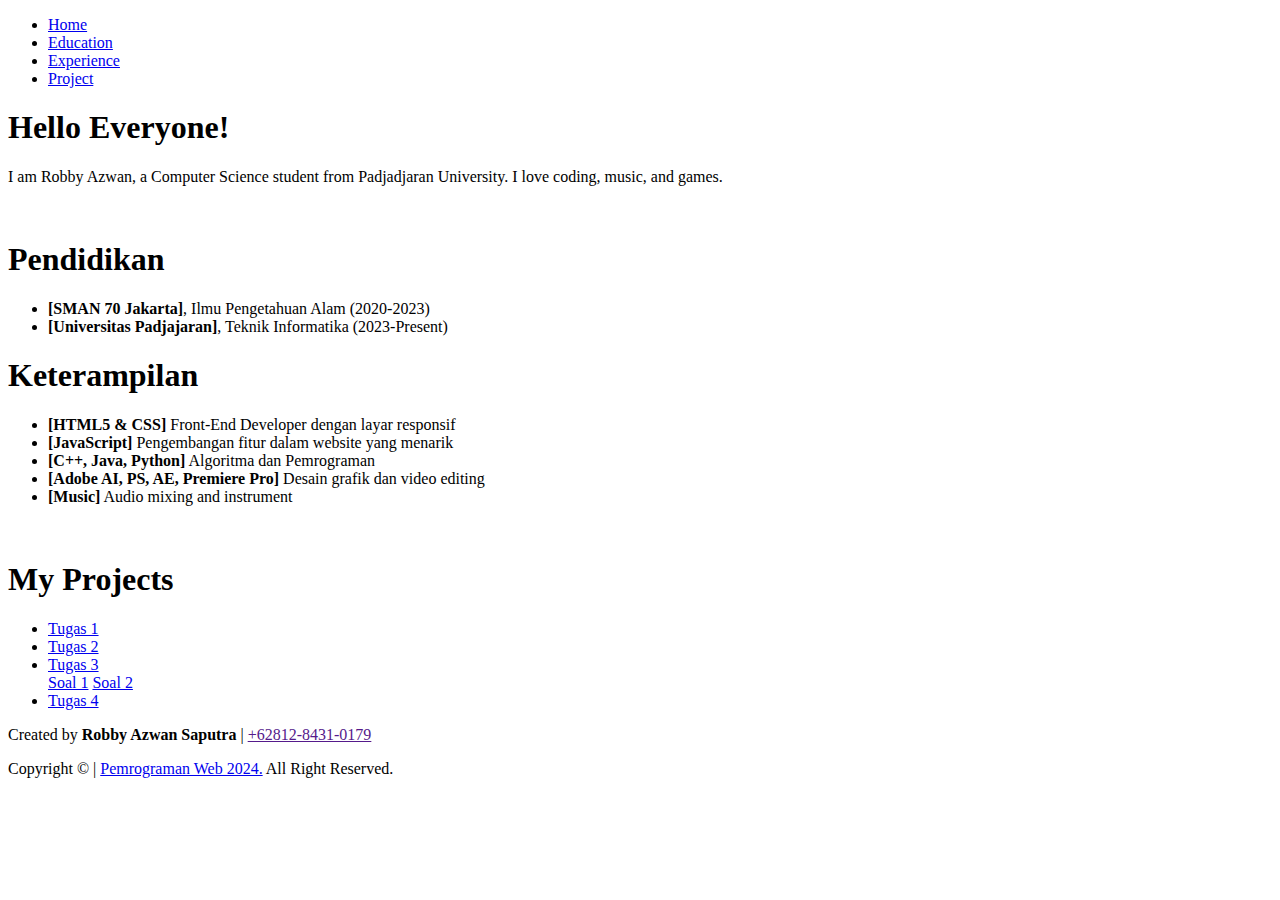
==== index.html @ 4d70c420 "add tugas 4" ====
<!DOCTYPE html>
<html>

<head>
    <meta charset="UTF-8">
    <meta name="viewport" content="width=device-width, initial-scale=1.0">
    <link href="style.css" rel="stylesheet">
    <title>Welcome To My Page ^^</title>
    <link rel="preconnect" href="https://fonts.googleapis.com">
    <link rel="preconnect" href="https://fonts.gstatic.com" crossorigin>
    <link
        href="https://fonts.googleapis.com/css2?family=Poppins:ital,wght@0,100;0,200;0,300;0,400;0,500;0,600;0,700;0,800;0,900;1,100;1,200;1,300;1,400;1,500;1,600;1,700;1,800;1,900&display=swap"
        rel="stylesheet">
    <link rel="icon" href="profile.jpg">
</head>

<body>
    <header>
        <nav class="navbar">
            <ul>
                <li><a href="#home">Home</a></li>
                <li><a href="#edu">Education</a></li>
                <li><a href="#edu">Experience</a></li>
                <li><a href="#project">Project</a></li>
            </ul>
        </nav>
    </header>
    <section id="home">
        <div class="hero-container">
            <div class="text">
                <h1>Hello Everyone!</h1>
                <p>I am Robby Azwan, a Computer Science student from Padjadjaran University. I love coding, music, and
                    games.</p>
            </div>
            <div class="foto">
                <img src="profile.jpg" alt="">
            </div>
        </div>
    </section>
    <section id="edu">
        <div class="edu-container">
            <div class="garis1"></div>

            <div class="pendidikan">
                <h1>Pendidikan</h1>
                <ul>
                    <li><strong>[SMAN 70 Jakarta]</strong>, Ilmu Pengetahuan Alam (2020-2023)</li>
                    <li><strong>[Universitas Padjajaran]</strong>, Teknik Informatika (2023-Present)</li>
                </ul>
            </div>
            <div class="keterampilan">
                <h1>Keterampilan</h1>
                <ul>
                    <li><strong>[HTML5 & CSS]</strong> Front-End Developer dengan layar responsif</li>
                    <li><strong>[JavaScript]</strong> Pengembangan fitur dalam website yang menarik</li>
                    <li><strong>[C++, Java, Python]</strong> Algoritma dan Pemrograman</li>
                    <li><strong>[Adobe AI, PS, AE, Premiere Pro]</strong> Desain grafik dan video editing</li>
                    <li><strong>[Music]</strong> Audio mixing and instrument</li>
                </ul>
            </div>
            <img src="foto.jpg" alt="">
            <div class="garis2"></div>
        </div>
    </section>
    <section id="project">
        <div class="project-container">
            <h1>My Projects</h1>
            <div class="box">
                <ul>
                    <li><a href="./Tugas 1/index.html">Tugas 1</a></li>
                    <li><a href="./Tugas 2/index.html">Tugas 2</a></li>
                    <li id="box3"><a href="#box3">Tugas 3</a>
                        <div class="soal">
                            <a href="./Tugas 3/Soal_1/index.html">Soal 1</a>
                            <a href="./Tugas 3/Soal_2/index.html">Soal 2</a>
                        </div>
                    </li>
                    <li><a href="./Tugas 4/index.php">Tugas 4</a></li>
                </ul>
            </div>
        </div>
    </section>
    <footer>
        <div class="footer">
            <p>Created by <strong style="cursor: pointer;">Robby Azwan Saputra</strong> | <a
                    href="">+62812-8431-0179</a></p>
            <p>Copyright &copy; | <a href="#home">Pemrograman Web 2024.</a> All Right
                Reserved.</p>
        </div>
    </footer>
</body>

</html>
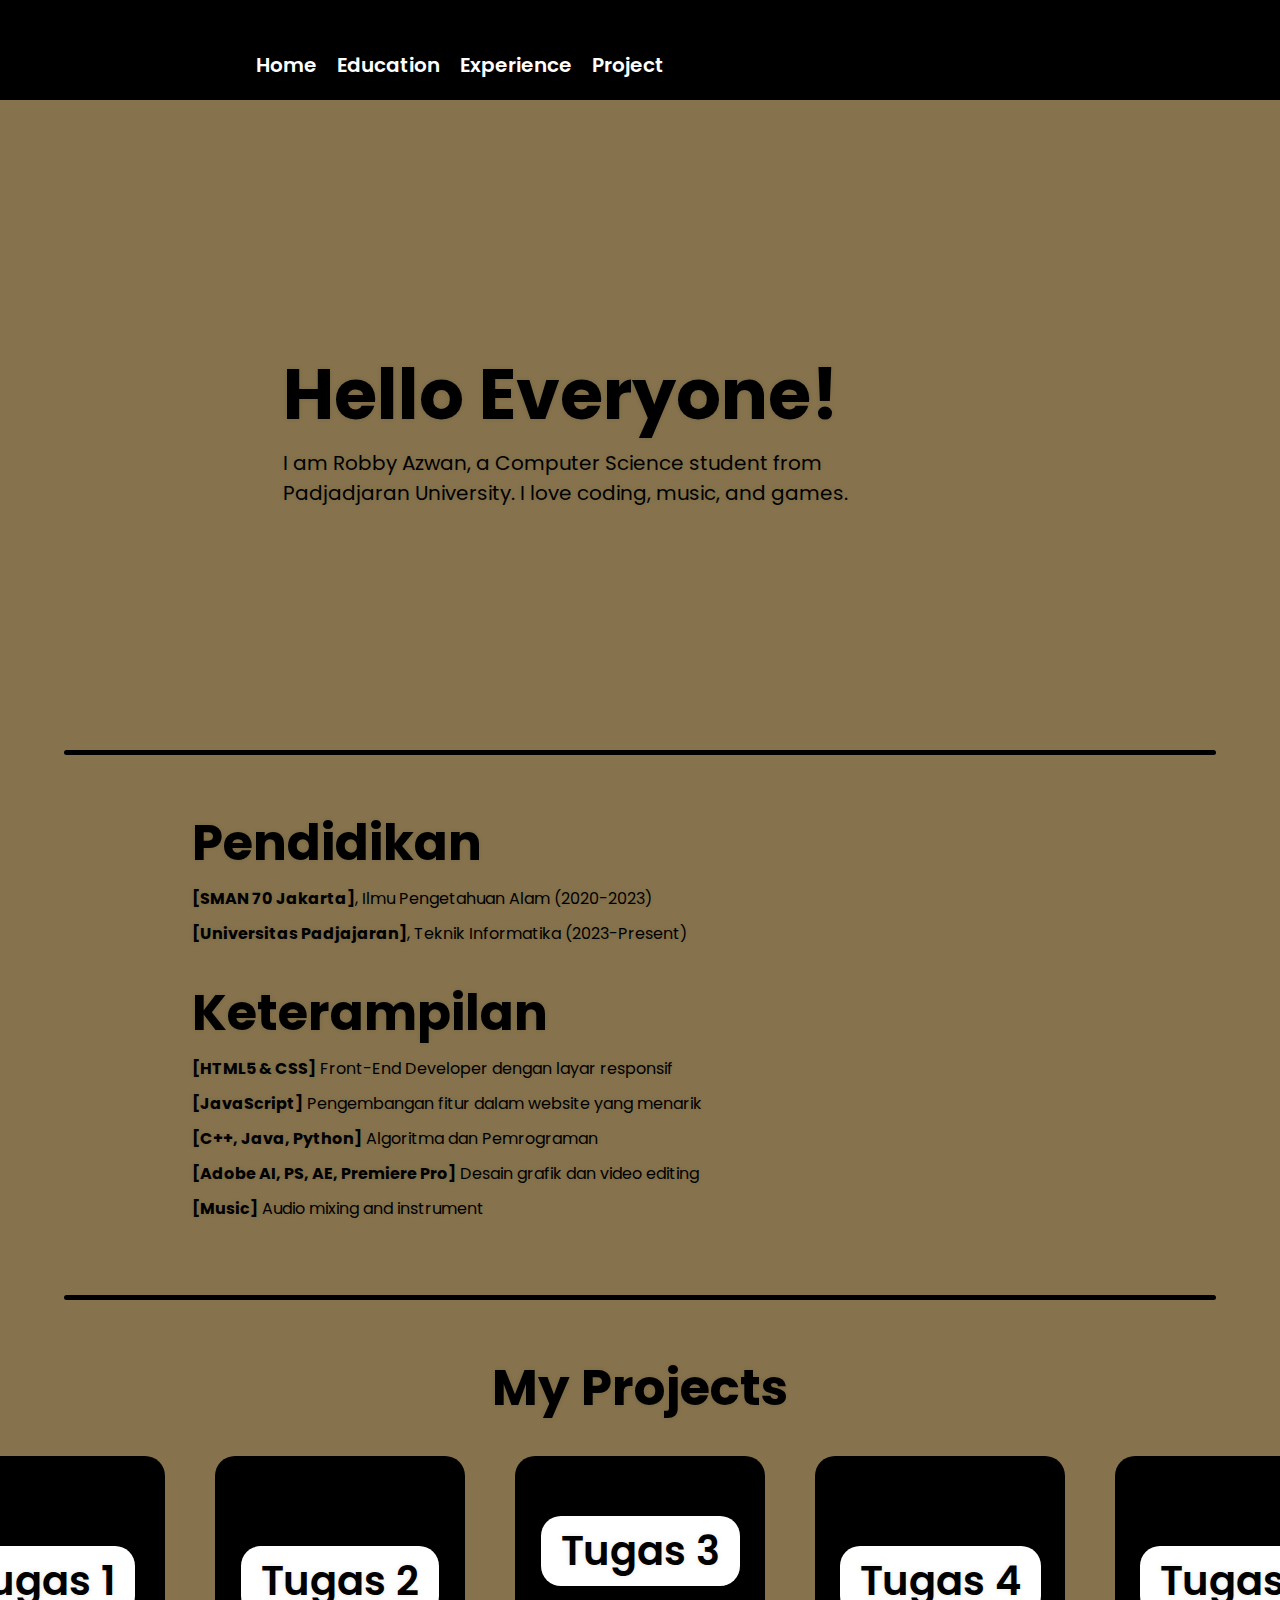
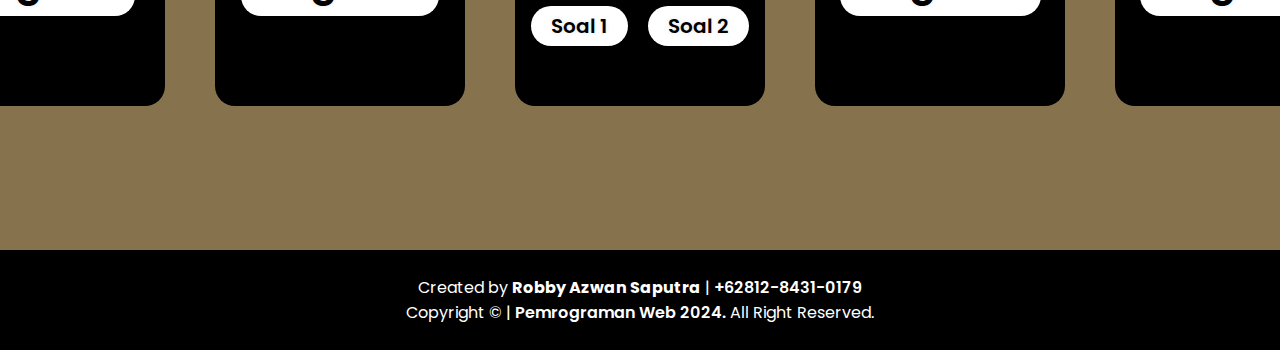
==== commit 42807efa: "commit" ====
--- a/index.html
+++ b/index.html
@@ -75,7 +75,8 @@
                             <a href="./Tugas 3/Soal_2/index.html">Soal 2</a>
                         </div>
                     </li>
-                    <li><a href="./Tugas 4/index.php">Tugas 4</a></li>
+                    <li><a href="https://github.com/Robaz04/robaz04.github.io/tree/main/tugas-4">Tugas 4</a></li>
+                    <li><a href="https://github.com/Robaz04/tugas-5-pemweb">Tugas 5</a></li>
                 </ul>
             </div>
         </div>
--- a/style.css
+++ b/style.css
@@ -0,0 +1,252 @@
+* {
+    font-family: "Poppins", sans-serif;
+    margin: 0;
+    padding: 0;
+    scroll-behavior: smooth;
+    text-shadow: 0 0 5px rgba(0, 0, 0, 0.1);
+}
+
+body {
+    min-height: 100vh;
+    display: flex;
+    flex-direction: column;
+}
+
+.navbar {
+    display: flex;
+    height: 100px;
+    background-color: black;
+    position: relative;
+}
+
+.navbar ul {
+    list-style-type: none;
+    display: flex;
+    position: absolute;
+    left: 20%;
+    bottom: 20px;
+    gap: 20px;
+    font-size: 20px;
+}
+
+.navbar ul a {
+    text-decoration: none;
+    color: white;
+    transition: all .3s;
+    font-weight: 550;
+}
+
+.navbar ul li a:hover {
+    color: rgb(134, 115, 77);
+}
+
+.hero-container {
+    display: flex;
+    align-items: center;
+    justify-content: center;
+    background-color: rgb(134, 115, 77);
+    height: 650px;
+    gap: 5%;
+}
+
+.text {
+    width: 650px;
+}
+
+.text h1 {
+    font-size: 70px;
+}
+
+.text p {
+    font-size: 20px;
+}
+
+.foto img {
+    border-radius: 50%;
+    width: 400px;
+    box-shadow: 0 0 10px rgba(0, 0, 0, .5);
+    transition: all .5s;
+}
+
+.foto img:hover {
+    transform: scale(1.05);
+    cursor: pointer;
+}
+
+.edu-container {
+    display: flex;
+    flex-direction: column;
+    height: 550px;
+    position: relative;
+    background-color: rgb(134, 115, 77);
+    align-items: center;
+}
+
+.edu-container img {
+    border-radius: 15px;
+    width: 250px;
+    position: absolute;
+    box-shadow: 0 0 10px rgba(0, 0, 0, .5);
+    right: 17.5%;
+    top: 10%;
+    transition: all .5s;
+}
+
+.edu-container img:hover {
+    transform: scale(1.05);
+    cursor: pointer;
+}
+
+.pendidikan {
+    position: absolute;
+    left: 15%;
+    top: 10%;
+}
+
+.keterampilan {
+    position: absolute;
+    left: 15%;
+    top: 225px;
+}
+
+.pendidikan h1 {
+    font-size: 50px;
+}
+
+.pendidikan ul {
+    list-style-type: none;
+    line-height: 35px;
+}
+
+.keterampilan h1 {
+    font-size: 50px;
+}
+
+.keterampilan ul {
+    list-style-type: none;
+    line-height: 35px;
+}
+
+.garis1 {
+    position: absolute;
+    top: 0;
+    background-color: black;
+    width: 90%;
+    height: 5px;
+    border-radius: 10px;
+}
+
+.garis2 {
+    position: absolute;
+    bottom: 0;
+    background-color: black;
+    width: 90%;
+    height: 5px;
+    border-radius: 10px;
+
+}
+
+.project-container {
+    height: 550px;
+    background-color: rgb(134, 115, 77);
+    position: relative;
+    display: flex;
+    flex-direction: column;
+    align-items: center;
+}
+
+.project-container h1 {
+    font-size: 50px;
+    margin-top: 50px;
+
+}
+
+.box {
+    margin-top: 30px;
+}
+
+.box ul li {
+    width: 250px;
+    height: 250px;
+    background-color: black;
+    border-radius: 20px;
+    display: flex;
+    align-items: center;
+    justify-content: center;
+    transition: all .5s;
+}
+
+.box ul li a {
+    background-color: white;
+    transition: all .3s;
+    color: black;
+}
+
+.box ul li a:hover {
+    background-color: rgb(134, 115, 77);
+    color: white;
+}
+
+.box ul li:hover {
+    transform: scale(1.1);
+    cursor: pointer;
+}
+
+.box ul {
+    list-style-type: none;
+    display: flex;
+    gap: 50px;
+    font-size: 40px;
+    font-weight: 550;
+}
+
+.box ul a {
+    text-decoration: none;
+    color: black;
+    background-color: white;
+    padding: 5px 20px;
+    border-radius: 20px;
+}
+
+#box3 {
+    display: flex;
+    flex-direction: column;
+}
+
+.soal {
+    display: flex;
+    font-size: 20px;
+    gap: 20px;
+    margin-top: 20px;
+}
+
+.footer {
+    width: 100%;
+    background-color: black;
+    height: 100px;
+    display: flex;
+    align-items: center;
+    flex-direction: column;
+    color: white;
+    justify-content: center;
+}
+
+.footer a {
+    color: white;
+    text-decoration: none;
+    font-weight: 550;
+    transition: all .3s;
+}
+
+.footer a:hover {
+    color: rgb(134, 115, 77);
+}
+
+.footer strong {
+    color: white;
+    transition: all .3s;
+}
+
+.footer strong:hover {
+    color: rgb(134, 115, 77);
+}